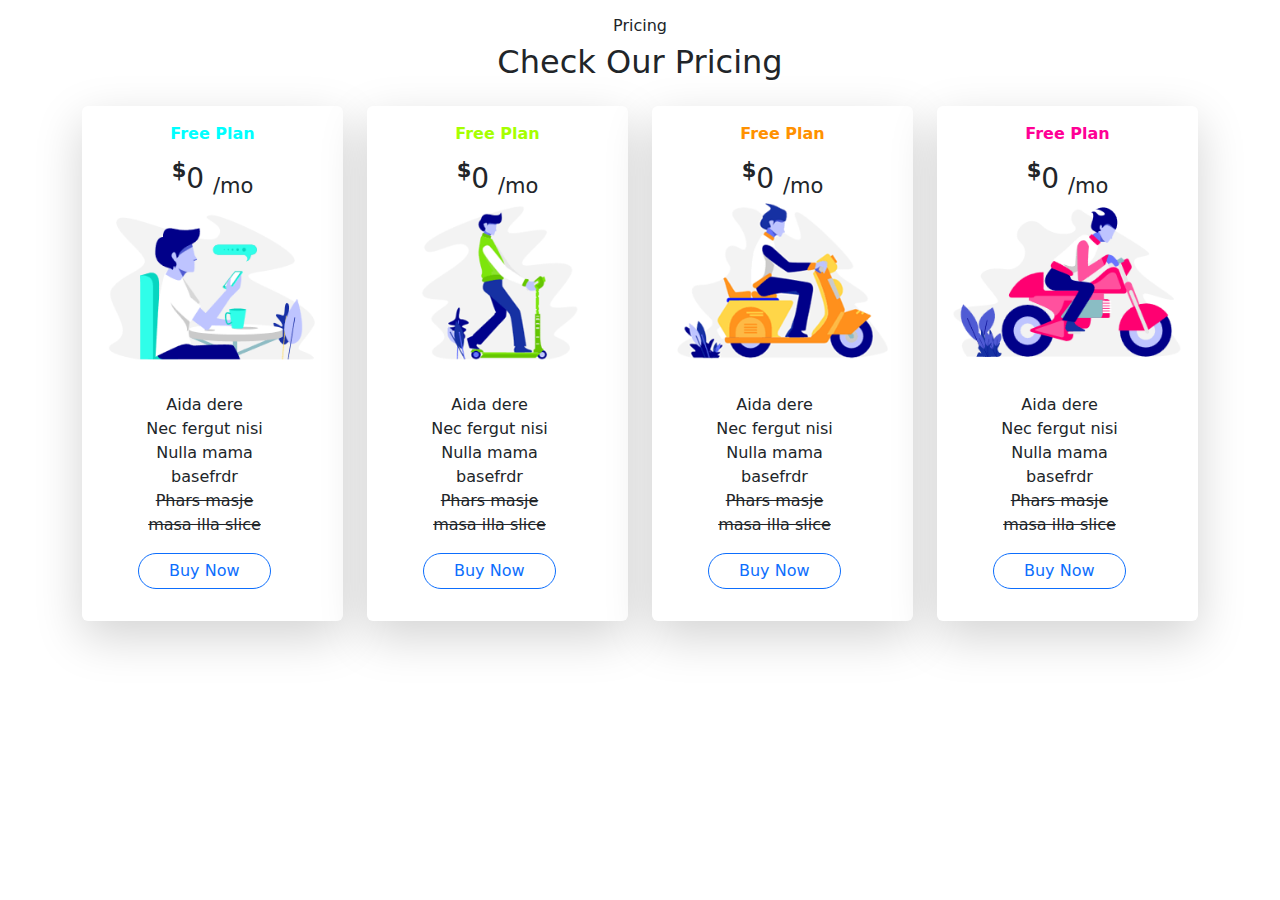
==== Task3/index.html @ 64008bee "finish" ====
<!DOCTYPE html>
<html lang="en">
<head>
    <meta charset="UTF-8">
    <meta http-equiv="X-UA-Compatible" content="IE=edge">
    <meta name="viewport" content="width=device-width, initial-scale=1.0">
    <title>bootstrap task3</title>
    <link rel="stylesheet" href="css/reset.css">
    <link rel="stylesheet" href="css/style.css">
    <link href="https://cdn.jsdelivr.net/npm/bootstrap@5.0.2/dist/css/bootstrap.min.css" rel="stylesheet">
</head>
<body>
    <div class="container">
        <div class="row">
            <div class="col text-center mt-3 mb-3">
              <h6>Pricing</h6>
              <h2>Check Our Pricing</h2>
            </div>
        </div>
        <div class="row">
          <div class="col">
            <div class="card p-3 shadow-lg " id="card2">
                <p class="card-text text-center fw-bold" style="color:aqua">Free Plan</p>
                <h3 class="card-title text-center"><sup class="fw-bold">$</sup>0 <sub class="fw-lighter">/mo</sub></h3>
                <img src="assets\pricing-free.png" class="card-img-top" alt="...">
                <div class="card-body">
                  <p>
                    <ul class="text-center me-5">
                      <li>Aida dere</li>
                      <li>Nec fergut nisi</li>
                      <li>Nulla mama basefrdr</li>
                      <li class="text-decoration-line-through">Phars masje</li>
                      <li class="text-decoration-line-through">masa illa slice</li>
                    </ul>
                  </p>
                  <button type="button" id="btns" class="btn btn-outline-primary ms-4">Buy Now</button> 
                </div>
              </div>
          </div>
          <div class="col">
            <div class="card p-3 shadow-lg " id="card2">
                <p class="card-text text-center fw-bold" style="color:rgb(166, 255, 0)">Free Plan</p>
                <h3 class="card-title text-center"><sup class="fw-bold">$</sup>0 <sub class="fw-lighter">/mo</sub></h3>
                <img src="assets\pricing-starter.png" class="card-img-top" alt="...">
                <div class="card-body">
                  <p>
                    <ul class="text-center me-5">
                      <li>Aida dere</li>
                      <li>Nec fergut nisi</li>
                      <li>Nulla mama basefrdr</li>
                      <li class="text-decoration-line-through">Phars masje</li>
                      <li class="text-decoration-line-through">masa illa slice</li>
                    </ul>
                  </p>
                  <button type="button" id="btns" class="btn btn-outline-primary ms-4">Buy Now</button> 
                </div>
              </div>
          </div>
          <div class="col">
            <div class="card p-3 shadow-lg " id="card2">
                <p class="card-text text-center fw-bold" style="color:rgb(255, 145, 0)">Free Plan</p>
                <h3 class="card-title text-center"><sup class="fw-bold">$</sup>0 <sub class="fw-lighter">/mo</sub></h3>
                <img src="assets\pricing-business.png" class="card-img-top" alt="img">
                <div class="card-body">
                  <p>
                    <ul class="text-center me-5">
                      <li>Aida dere</li>
                      <li>Nec fergut nisi</li>
                      <li>Nulla mama basefrdr</li>
                      <li class="text-decoration-line-through">Phars masje</li>
                      <li class="text-decoration-line-through">masa illa slice</li>
                    </ul>
                  </p>
                  <button type="button" id="btns" class="btn btn-outline-primary ms-4">Buy Now</button> 
                </div>
              </div>
          </div>
          <div class="col">
            <div class="card p-3 shadow-lg " id="card2">
                <p class="card-text text-center fw-bold" style="color:rgb(255, 0, 149)">Free Plan</p>
                <h3 class="card-title text-center"><sup class="fw-bold">$</sup>0 <sub class="fw-lighter">/mo</sub></h3>
                <img src="assets\pricing-ultimate.png" class="card-img-top" alt="...">
                <div class="card-body">
                  <p>
                    <ul class="text-center me-5">
                      <li>Aida dere</li>
                      <li>Nec fergut nisi</li>
                      <li>Nulla mama basefrdr</li>
                      <li class="text-decoration-line-through">Phars masje</li>
                      <li class="text-decoration-line-through">masa illa slice</li>
                    </ul>
                  </p>
                  <button type="button" id="btns" class="btn btn-outline-primary ms-4">Buy Now</button> 
                </div>
              </div>
          </div>
        </div>
    </div>
</body>
</html>
---- Task3/css/style.css ----
#btns{
    border-radius:20px;
    padding:5px 30px;
}
#card2{
    border:none;

}
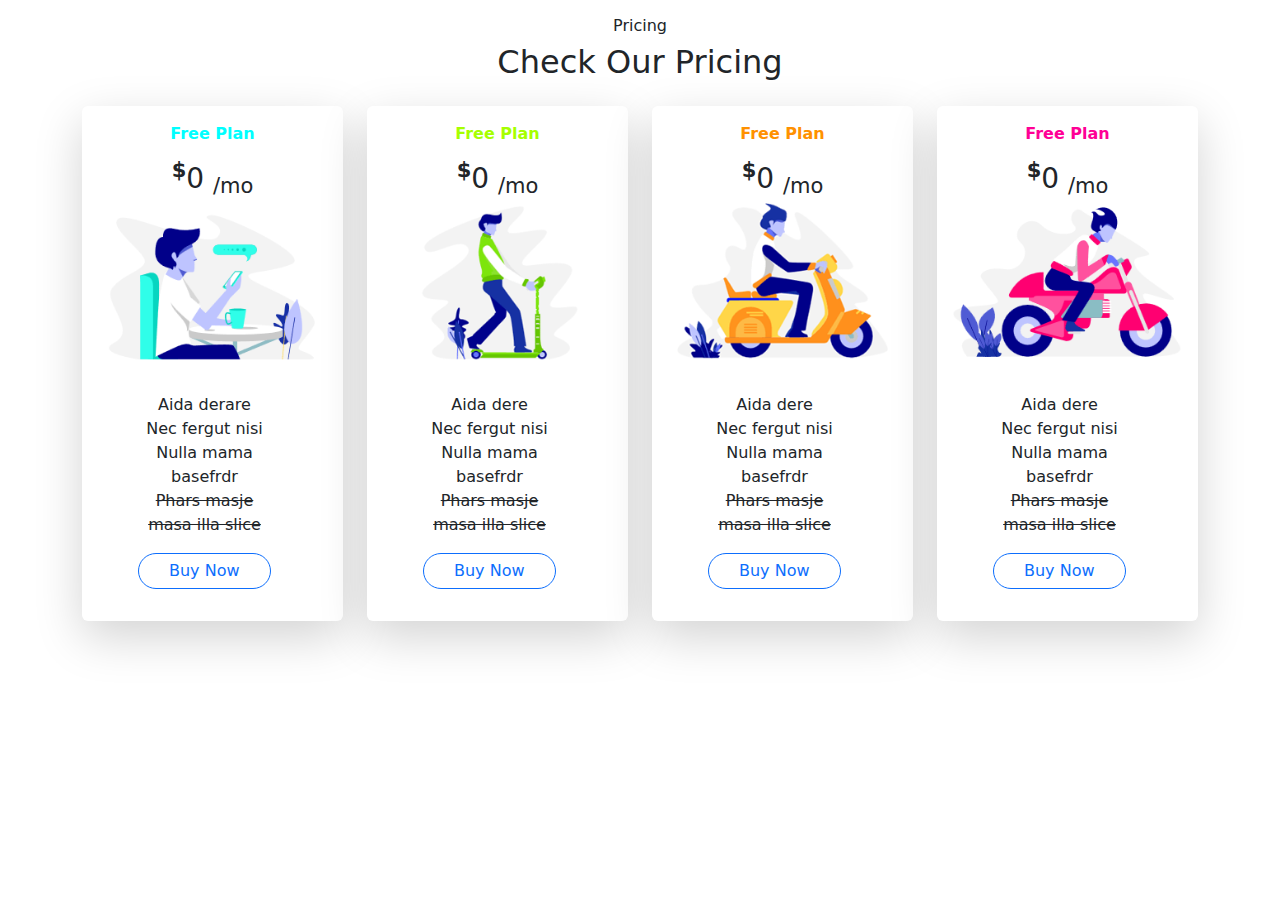
==== commit 2139dafa: "add" ====
--- a/Task3/index.html
+++ b/Task3/index.html
@@ -26,7 +26,7 @@
                 <div class="card-body">
                   <p>
                     <ul class="text-center me-5">
-                      <li>Aida dere</li>
+                      <li>Aida derare</li>
                       <li>Nec fergut nisi</li>
                       <li>Nulla mama basefrdr</li>
                       <li class="text-decoration-line-through">Phars masje</li>
